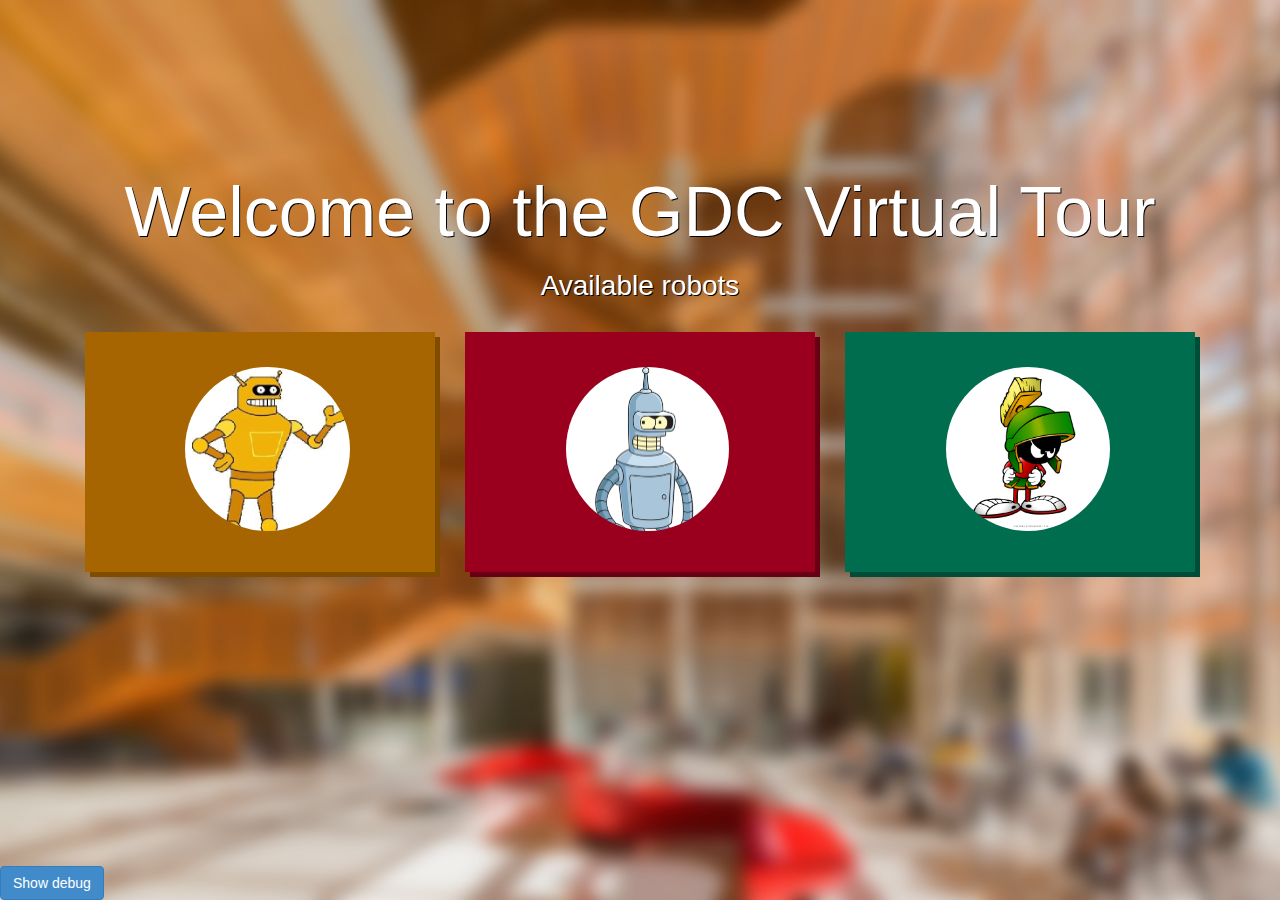
==== bwi_virtour/index.html @ d47f977e "added error modal" ====
<!DOCTYPE html>
<html lang="en">
  <head>
    <meta charset="utf-8">
    <meta http-equiv="X-UA-Compatible" content="IE=edge">
    <meta name="viewport" content="width=device-width, initial-scale=1">
    <link href="css/bootstrap.min.css" rel="stylesheet">
    <link href="css/style.css" rel="stylesheet">
    <title>BWI - Virtour</title>

    <!-- HTML5 Shim and Respond.js IE8 support of HTML5 elements and media queries -->
    <!-- WARNING: Respond.js doesn't work if you view the page via file:// -->
    <!--[if lt IE 9]>
      <script src="https://oss.maxcdn.com/html5shiv/3.7.2/html5shiv.min.js"></script>
      <script src="https://oss.maxcdn.com/respond/1.4.2/respond.min.js"></script>
    <![endif]-->
  </head>
  <body>
    <div class="container">
      <div class="intro">
        <h1>Welcome to the GDC Virtual Tour</h1>
      </div>
      <div class="robots">
        <h2>Available robots</h2>
        <div class="row-fluid">
          <div class="col-md-4">
            <div class="robot module orange" robot="calculon">
              <img class="img-circle" src="./image/calculon_square.jpg">
            </div>
          </div>
          <div class="col-md-4">
            <div class="robot module red" robot="bender">
              <img class="img-circle" src="./image/bender_square.jpg">
            </div>
          </div>
          <div class="col-md-4">
            <div class="robot module green" robot="marvin">
              <img class="img-circle" src="./image/marvin.jpg">
            </div>
          </div>
        </div>
      </div>
      <div class="control">
        <h1 class="controllingText">Controlling ${robot}</h1>
        <div class="row-fluid">
          <div class="col-md-12">
            <div class="controllingIframe">
              <div class="labmap">
                <img class="labimage" src="./image/labmap.jpg">
              </div> <!-- .labmap -->
              <div class="servoControl">
                <button class="btn btn-primary turnUp">
                  <span class="glyphicon glyphicon-chevron-up"></span> 
                </button>
                <button class="btn btn-primary turnLeft">
                  <span class="glyphicon glyphicon-chevron-left"></span> 
                </button>
                <button class="btn btn-primary turnCenter">
                  <span class="glyphicon glyphicon-screenshot"></span>
                </button>
                <button class="btn btn-primary turnRight">
                  <span class="glyphicon glyphicon-chevron-right"></span> 
                </button>
                <button class="btn btn-primary turnDown">
                  <span class="glyphicon glyphicon-chevron-down"></span>
                </button>
              </div> <!-- .servoControl -->
            </div> <!-- .controllingIframe -->
          </div> <!-- .col-md-12 -->
        </div> <!-- .row-fluid -->
      </div> <!-- .control -->

      <div class="map">
        <div class="modal fade map-modal" tabindex="-1" role="dialog" aria-labelledby="myLargeModalLabel" aria-hidden="true">
          <div class="modal-dialog modal-lg">
            <div class="modal-content">
              <div class="modal-header">
                <button type="button" class="close" data-dismiss="modal">
                  <span aria-hidden="true">&times;</span>
                  <span class="sr-only">Close</span>
                </button>
                <h4 class="modal-title">Location Map</h4>
                <h5>Select next tour location</h5>
              </div> <!-- modal-header -->
              <div class="modal-body">
                <img class="modal-img img-rounded" src="./image/labmap.jpg">

                <div class="form-group">
                  <label for="locationSelect" class="col-sm-2 control-label">Location</label>
                  <div class="col-sm-10">
                    <select id="locationSelect" name="locationSelect" class="form-control">
                    </select>
                  </div>
                </div>
                <br>
              </div> <!-- modal-body -->
              <div class="modal-footer">
                <button type="button" class="btn btn-default" data-dismiss="modal">Close</button>
                <button type="button" class="btn btn-primary navigateBtn">Navigate</button>
              </div> <!-- modal-footer -->
            </div>
          </div> <!-- modal-dialog -->
        </div> <!-- modal -->
      </div> <!-- .map -->

      <div class="errorModal">
        <div class="modal fade error-modal" id="errorModal" tabindex="-1" role="dialog" aria-hidden="true">
          <div class="modal-dialog">
            <div class="modal-content">
              <div class="modal-header">
                <button type="button" class="close" data-dismiss="modal"><span aria-hidden="true">&times;</span><span class="sr-only">Close</span></button>
                <h4 class="modal-title" id="errorTitle"></h4>
              </div>
              <div class="modal-body">
                <div id="errorBody">
                </div>
              </div>
              <div class="modal-footer">
                <button type="button" class="btn btn-danger reloadBtn">Reload Page</button>
              </div>
            </div>
          </div>
        </div>
      </div> <!-- .errorModal -->

    </div> <!-- .container -->

    <div class="info">
      <button type="button" class="showhide btn btn-primary btn-small">Show debug</button>
      <textarea type="text" cols="80" rows="7"  name="consoleout" id="consoleout" readonly></textarea>
    </div> <!-- .info -->

    <script src="https://ajax.googleapis.com/ajax/libs/jquery/1.11.1/jquery.min.js"></script>
    <script src="js/bootstrap.min.js"></script>
    <script type="text/javascript" src="http://cdn.robotwebtools.org/EventEmitter2/current/eventemitter2.min.js"></script>
    <script type="text/javascript" src="http://cdn.robotwebtools.org/roslibjs/current/roslib.min.js"></script>
    <script src="js/routeConsole.js"></script>
    <script src="js/home.js"></script>
    <script src="js/virtour.js"></script>
  </body>
</html>
---- bwi_virtour/css/style.css ----
body {
    padding-top: 40px;
    padding-bottom: 40px;
    background: url("../image/gdc_blur.jpg") no-repeat center center fixed; 
      -webkit-background-size: cover;
      -moz-background-size: cover;
      -o-background-size: cover;
      background-size: cover;
    color: white;
}
.intro {
  color: white;
  text-shadow: 1px 1px 0px #000;
  padding-top:10%;
  text-align:center;
  margin-left:auto;
  margin-right:auto;
}
.intro h1{
  font-size: 5em;
}

.robots {
  color: white;
  text-shadow: 1px 1px 0px #000;
}
.robots h2 {
  font-size: 2em;
  text-align: center;
}
.info {
  position: absolute;
  bottom: 0px;
}
.info textarea{
  /* width set by js/virtour.js */
  padding: 0;
  margin: 0;
  box-sizing: border-box;
  background-color: black;
}
.robot {
  padding-top: 10%;
}
.robot img{
  height: 80%;
  display: block;
  margin-left: auto;
  margin-right: auto;
}
.module{
  text-align: center;
  padding-left: 15px;
  margin-top: 20px;
  height:240px;
}

/** Robot control **/
.controllingIframe{
  position:relative;
}
.servoControl{
  width: 140px;
  height: 130px;
  position: absolute;
  left: 0px;
  top: 670px;
  background-color: rgba(55,55,55,0.5);
}
.servoControl .turnUp{
  position: absolute;
  top: 16px;
  left: 50px;
}
.servoControl .turnLeft{
  position: absolute;
  top: 50px;
  left: 10px;
}
.servoControl .turnCenter{
  position: absolute;
  top: 50px;
  left: 50px;
}
.servoControl .turnRight{
  position: absolute;
  top: 50px;
  left: 90px;
}
.servoControl .turnDown{
  position: absolute;
  top: 84px;
  left: 50px;
}
.labmap{
  min-width: 250px;
  position: absolute;
  right: -15px;
  bottom: 110px;
}
.labmap .labimage {
  position: absolute;
  height: auto;
  width: 100%;
  right: 15px;
  opacity: 0.5;
}
.labmap .labimage:hover {
  cursor: pointer;
}

.map-modal, .error-modal{
  color: black;
}

.map-modal .modal-img {
  width: 100%;
  padding-bottom: 50px;
}

/*** COLORS ***/

.green{
  color:white;
  background-color: #006D4F;
  -moz-box-shadow: 5px 5px 0px 0px #004D37;
  -webkit-box-shadow: 5px 5px 0px 0px #004D37;
  box-shadow: 5px 5px 0px 0px #004D37;
}
.orange{
  color:white;
  background-color: #A66500;
  -moz-box-shadow: 5px 5px 0px 0px #804D00;
  -webkit-box-shadow: 5px 5px 0px 0px #804D00;
  box-shadow: 5px 5px 0px 0px #804D00;
}
.red{
  color:white;
  background-color: #9A001E;
  -moz-box-shadow: 5px 5px 0px 0px #680015;
  -webkit-box-shadow: 5px 5px 0px 0px #680015;
  box-shadow: 5px 5px 0px 0px #680015;
}
.green:hover{
  color:white;
  cursor:pointer;
  background-color: #1F7D63;
  -moz-box-shadow: 5px 5px 0px 0px #006D4F;
  -webkit-box-shadow: 5px 5px 0px 0px #006D4F;
  box-shadow: 5px 5px 0px 0px #006D4F;
}
.orange:hover{
  color:white;
  cursor: pointer;
  background-color: #BF8830;
  -moz-box-shadow: 5px 5px 0px 0px #A66500;
  -webkit-box-shadow: 5px 5px 0px 0px #A66500;
  box-shadow: 5px 5px 0px 0px #A66500;
}
.red:hover{
  color:white;
  cursor:pointer;
  background-color: #B02C4B;
  -moz-box-shadow: 5px 5px 0px 0px #9A001E;
  -webkit-box-shadow: 5px 5px 0px 0px #9A001E;
  box-shadow: 5px 5px 0px 0px #9A001E;
}
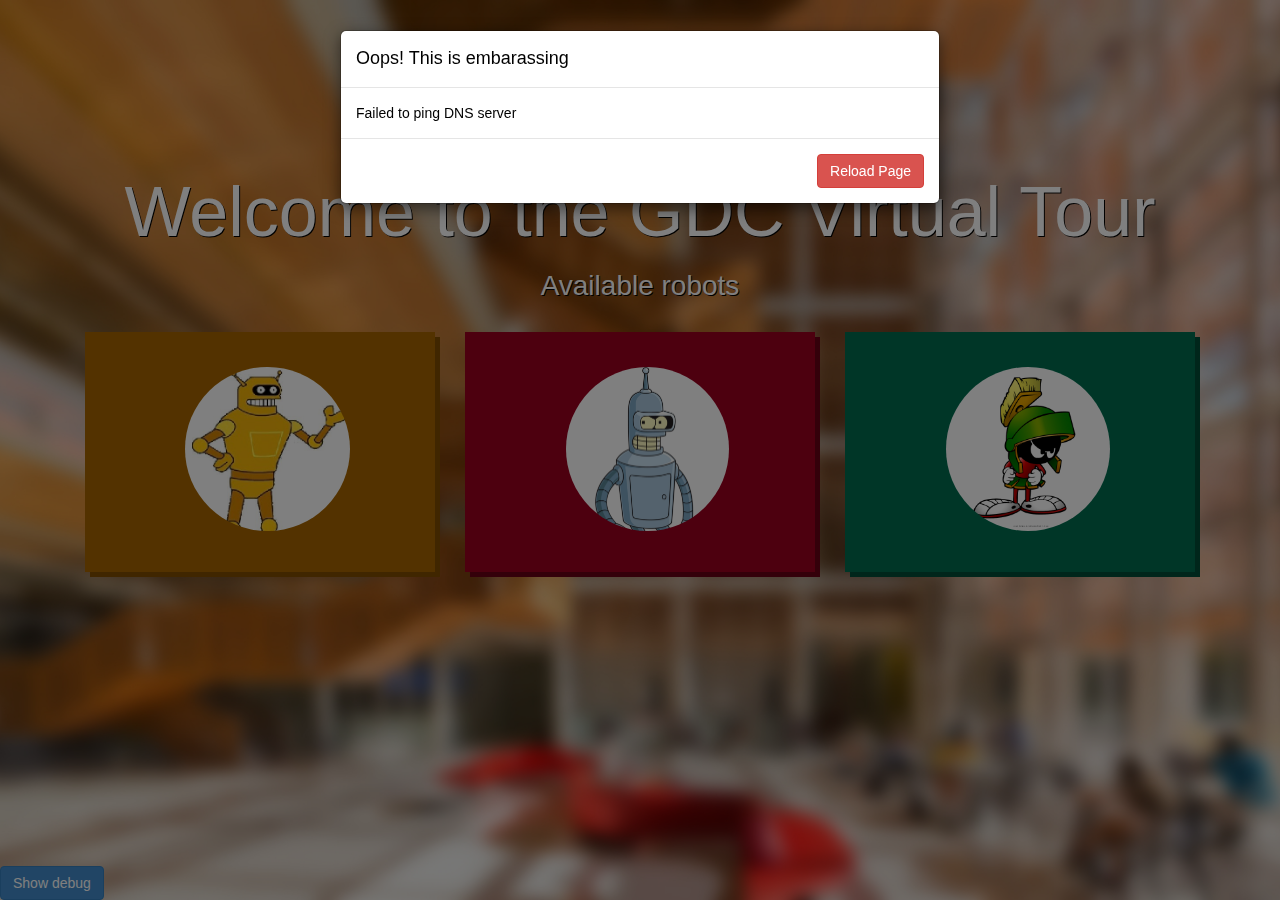
==== commit fa44cebe: "removed close button from error dialog" ====
--- a/bwi_virtour/index.html
+++ b/bwi_virtour/index.html
@@ -108,7 +108,6 @@
           <div class="modal-dialog">
             <div class="modal-content">
               <div class="modal-header">
-                <button type="button" class="close" data-dismiss="modal"><span aria-hidden="true">&times;</span><span class="sr-only">Close</span></button>
                 <h4 class="modal-title" id="errorTitle"></h4>
               </div>
               <div class="modal-body">
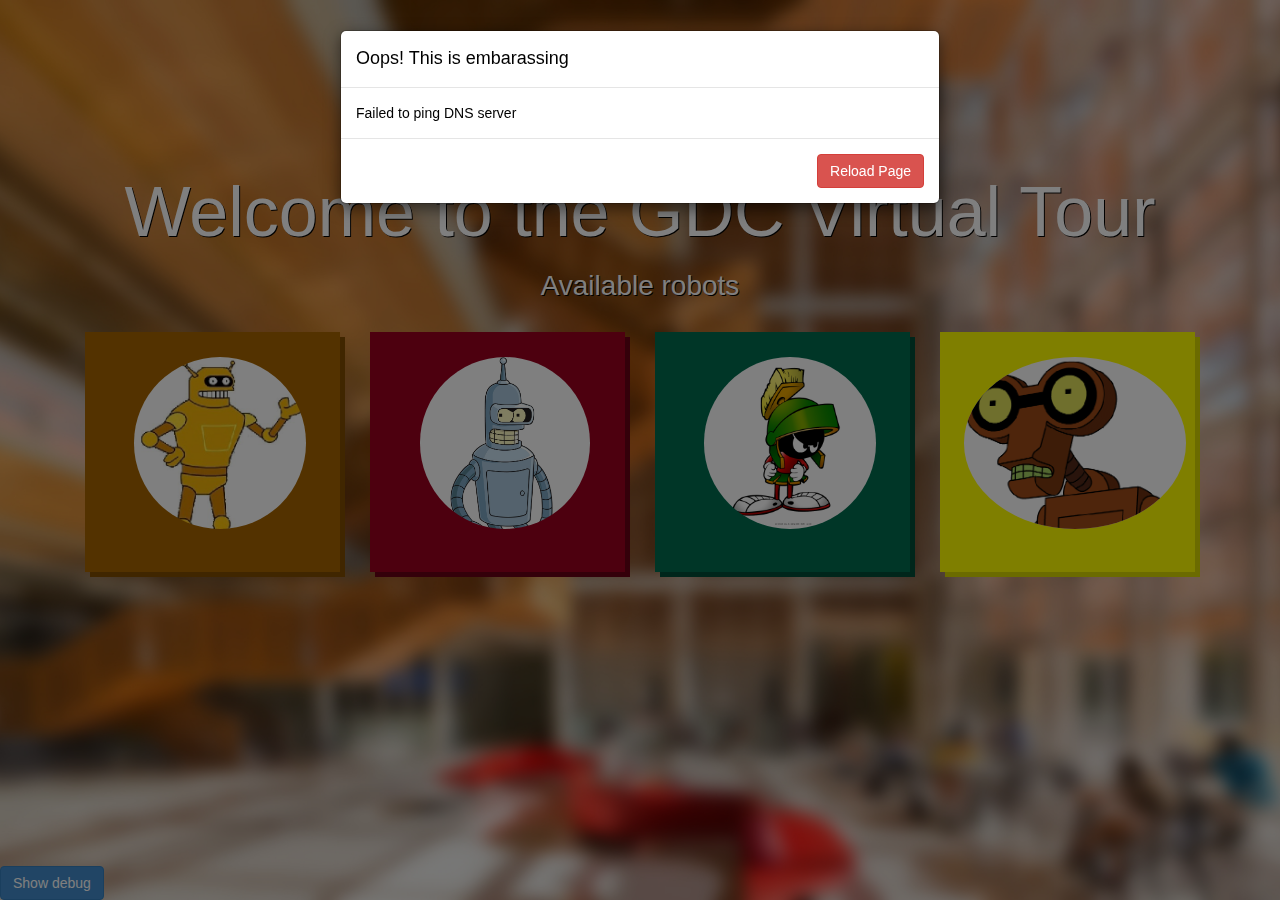
==== commit c5fbe09c: "temporarily added new roberto box" ====
--- a/bwi_virtour/index.html
+++ b/bwi_virtour/index.html
@@ -23,19 +23,24 @@
       <div class="robots">
         <h2>Available robots</h2>
         <div class="row-fluid">
-          <div class="col-md-4">
+          <div class="col-md-3">
             <div class="robot module orange" robot="calculon">
               <img class="img-circle" src="./image/calculon_square.jpg">
             </div>
           </div>
-          <div class="col-md-4">
+          <div class="col-md-3">
             <div class="robot module red" robot="bender">
               <img class="img-circle" src="./image/bender_square.jpg">
             </div>
           </div>
-          <div class="col-md-4">
+          <div class="col-md-3">
             <div class="robot module green" robot="marvin">
               <img class="img-circle" src="./image/marvin.jpg">
+            </div>
+          </div>
+          <div class="col-md-3">
+            <div class="robot module yellow" robot="roberto">
+              <img class="img-circle" src="./image/roberto.png" style="background-color:white">
             </div>
           </div>
         </div>
@@ -46,7 +51,8 @@
           <div class="col-md-12">
             <div class="controllingIframe">
               <div class="labmap">
-                <img class="labimage" src="./image/labmap.jpg">
+                <!-- <img class="labimage" src="./image/labmap.jpg"> -->
+                <img class="labimage" src="./image/3ne.png">
               </div> <!-- .labmap -->
               <div class="servoControl">
                 <button class="btn btn-primary turnUp">
@@ -56,8 +62,7 @@
                   <span class="glyphicon glyphicon-chevron-left"></span> 
                 </button>
                 <button class="btn btn-primary turnCenter">
-                  <span class="glyphicon glyphicon-screenshot"></span>
-                </button>
+                  <span class="glyphicon glyphicon-screenshot"></span> </button>
                 <button class="btn btn-primary turnRight">
                   <span class="glyphicon glyphicon-chevron-right"></span> 
                 </button>
@@ -65,6 +70,14 @@
                   <span class="glyphicon glyphicon-chevron-down"></span>
                 </button>
               </div> <!-- .servoControl -->
+              <div class="rotateControl">
+                <button class="btn btn-primary rotateRight">
+                  <span class="glyphicon glyphicon glyphicon-forward"></span> 
+                </button>
+                <button class="btn btn-primary rotateLeft">
+                  <span class="glyphicon glyphicon glyphicon-backward"></span> 
+                </button>
+              </div>
             </div> <!-- .controllingIframe -->
           </div> <!-- .col-md-12 -->
         </div> <!-- .row-fluid -->
@@ -83,7 +96,11 @@
                 <h5>Select next tour location</h5>
               </div> <!-- modal-header -->
               <div class="modal-body">
-                <img class="modal-img img-rounded" src="./image/labmap.jpg">
+                <div class="map-image">
+                  <!-- <img class="modal-img img-rounded pos-map" src="./image/labmap.jpg"> -->
+                    <img class="modal-img img-rounded pos-map" src="./image/3ne.png">
+                    <img class="pos-marker" src="./image/marker.png">
+                </div>
 
                 <div class="form-group">
                   <label for="locationSelect" class="col-sm-2 control-label">Location</label>
--- a/bwi_virtour/css/style.css
+++ b/bwi_virtour/css/style.css
@@ -59,6 +59,24 @@
 .controllingIframe{
   position:relative;
 }
+.rotateControl{
+  width: 140px;
+  height: 40px;
+  position: absolute;
+  left: 0px;
+  top: 625px;
+  background-color: rgba(55,55,55,0.5);
+}
+.rotateControl .rotateLeft{
+  position: absolute;
+  top: 2px;
+  left: 17px;
+}
+.rotateControl .rotateRight{
+  position: absolute;
+  top: 2px;
+  right: 17px;
+}
 .servoControl{
   width: 140px;
   height: 130px;
@@ -109,13 +127,21 @@
   cursor: pointer;
 }
 
+.pos-map{
+  position:relative;
+}
+
+.pos-marker{
+  position: absolute;
+  height: 30px;
+}
+
 .map-modal, .error-modal{
   color: black;
 }
 
 .map-modal .modal-img {
   width: 100%;
-  padding-bottom: 50px;
 }
 
 /*** COLORS ***/
@@ -140,6 +166,13 @@
   -moz-box-shadow: 5px 5px 0px 0px #680015;
   -webkit-box-shadow: 5px 5px 0px 0px #680015;
   box-shadow: 5px 5px 0px 0px #680015;
+}
+.yellow{
+  color:white;
+  background-color: #FFFF00;
+  -moz-box-shadow: 5px 5px 0px 0px #D6D600;
+  -webkit-box-shadow: 5px 5px 0px 0px #D6D600;
+  box-shadow: 5px 5px 0px 0px #D6D600;
 }
 .green:hover{
   color:white;
@@ -165,3 +198,11 @@
   -webkit-box-shadow: 5px 5px 0px 0px #9A001E;
   box-shadow: 5px 5px 0px 0px #9A001E;
 }
+.yellow:hover{
+  color:white;
+  cursor:pointer;
+  background-color: #A4A400;
+  -moz-box-shadow: 5px 5px 0px 0px #A4A400;
+  -webkit-box-shadow: 5px 5px 0px 0px #A4A400;
+  box-shadow: 5px 5px 0px 0px #A4A400;
+}
